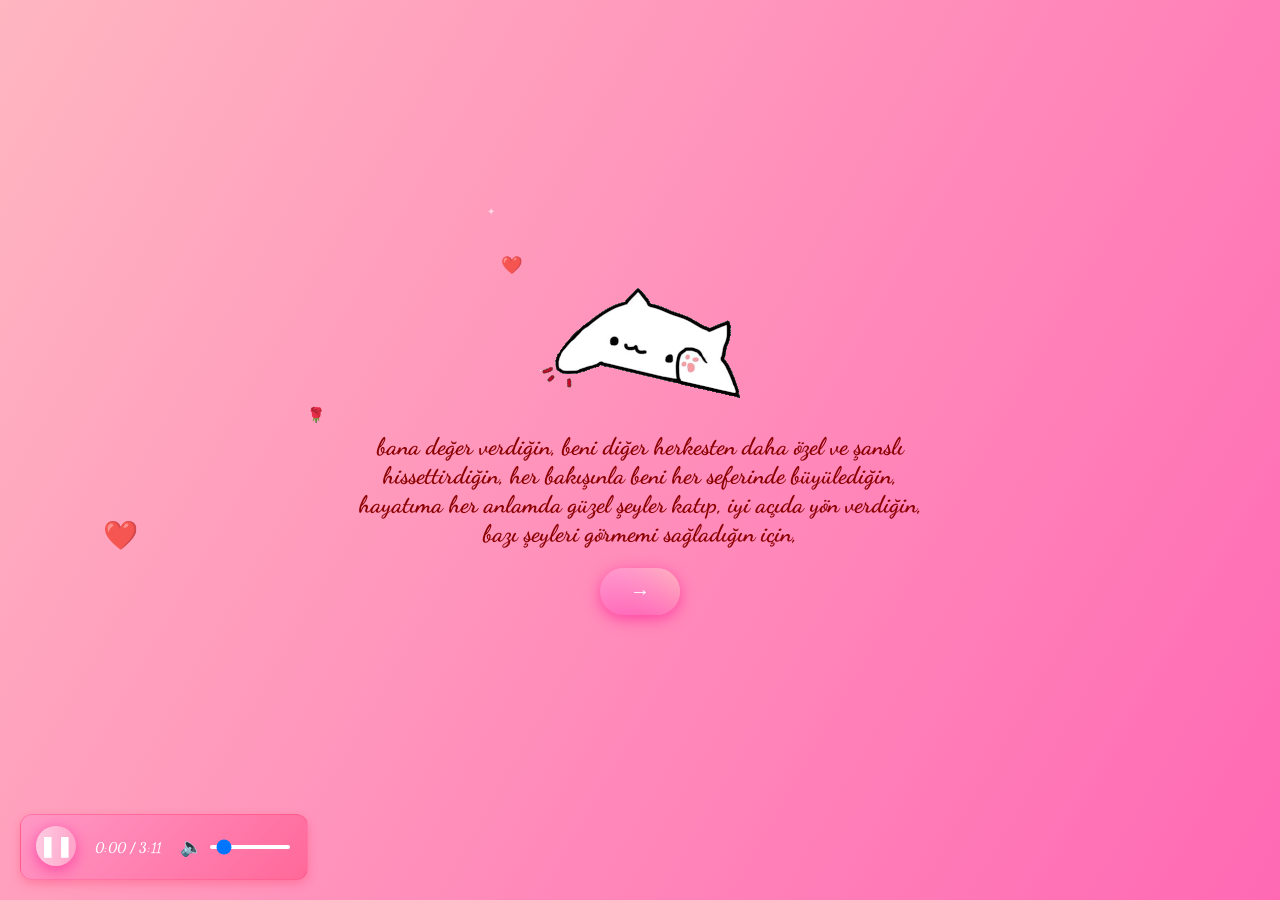
==== pages/page3.html @ d826dafc "first commit lets gooo" ====
<!DOCTYPE html>
<html>
    <head>
        <title>SENİ ÇOK SEVİYORUM</title>

        <link rel="stylesheet" href="../css/styles.css">
        <link rel="stylesheet" href="../css/buttons.css">
        <link rel="stylesheet" href="../music-player/music-player.css">
        <link rel="stylesheet" href="../heart-rose-star/heart-rose-star.css">
        
        <link href="https://fonts.googleapis.com/css2?family=Dancing+Script:wght@700&display=swap" rel="stylesheet">
    </head>

    <body>
        <div class="hearts-container"></div>
        <div class="roses-container"></div>
        <div class="stars-container"></div>

        <img src="../gifs/cat-paws.gif">

        <h2> 
            bana değer verdiğin, beni diğer herkesten daha özel ve şanslı hissettirdiğin, her bakışınla beni her seferinde büyülediğin, hayatıma her anlamda güzel şeyler katıp, iyi açıda yön verdiğin, bazı şeyleri görmemi sağladığın için,
        </h2>

        <a href="page4.html">
            <button>→</button>
        </a>

        <div id="music-player">
            <button id="play-pause-btn">❚❚</button>
            <p id="music-info">00:00 / 00:00</p>
            <div class="volume-control">
                <span id="volume-icon">🔊</span>
                <input type="range" id="volume-slider" min="0" max="1" step="0.05">
            </div>
        </div>

        <audio id="bg-music" loop>
            <source src="../music-player/songs/enhypen-brought-the-heat-back.mp3" type="audio/mp3">
        </audio>
        
        <script src="../music-player/music-player.js"></script> 
        <script src="../heart-rose-star/heart-rose-star.js"></script>
    </body>
</html>
---- css/styles.css ----
body {
    display: flex;
    flex-direction: column;
    justify-content: center;
    align-items: center;
    height: 100vh;
    text-align: center;
    background: linear-gradient(120deg, #ffb6c1, #ff69b4);
    margin: 0;
    font-family: 'Dancing Script', cursive;
    position: relative;
    overflow: hidden;
}

h1,
h2 {
    font-size: 1.5rem;
    max-width: 600px;
    color: #8b0000;
    font-weight: bold;
    text-align: center;
    margin-bottom: 20px;
}

h3 {
    max-width: 600px;
    color: #8b0000;
    font-weight: bold;
    text-align: center;
    margin-bottom: 20px;
}

.header {
    font-size: 3rem;
    font-weight: bold;
    text-shadow: 2px 2px 5px rgba(255, 0, 0, 0.4);
    color: #b3003b;
    animation: heartbeat 1.5s infinite alternate;
}

@keyframes heartbeat {
    0% { transform: scale(1); }
    100% { transform: scale(1.1); }
}

.images {
    display: flex;
    justify-content: center;
    align-items: center;
    gap: 20px;
    margin-bottom: 20px;
}

.images img {
    max-width: 300px;
    border-radius: 20px;
    margin-bottom: 20px;
    animation: fadeIn 2s ease-in-out;
}
---- css/buttons.css ----
button {
    padding: 12px 30px;
    font-size: 20px;
    font-weight: bold;
    border: none;
    background: linear-gradient(45deg, #ff1493, #ff69b4, #ffb6c1);
    color: white;
    cursor: pointer;
    border-radius: 50px;
    transition: all 0.3s ease-in-out;
    box-shadow: 0 4px 15px rgba(255, 20, 147, 0.6);
    position: relative;
    overflow: hidden;
}

button::before {
    content: "";
    position: absolute;
    top: 0;
    left: -100%;
    width: 200%;
    height: 100%;
    background: linear-gradient(90deg, rgba(255,255,255,0) 0%, rgba(255,255,255,0.4) 50%, rgba(255,255,255,0) 100%);
    transition: all 0.6s ease-out;
}

button:hover {
    background: linear-gradient(45deg, #ff69b4, #ff1493);
    transform: scale(1.1);
    box-shadow: 0 6px 20px rgba(255, 20, 147, 0.8);
}

button:hover::before {
    left: 100%;
}

button:active {
    transform: scale(1);
    box-shadow: 0 3px 10px rgba(255, 20, 147, 0.5);
}

.buttons {
    display: flex;
    gap: 50px;
    position: relative;
    justify-content: center;
    align-items: center;
}

#noButton {
    background: linear-gradient(45deg, #8b0000, #ff0000);
    color: white;
    box-shadow: 0 4px 15px rgba(139, 0, 0, 0.6);
}
---- music-player/music-player.css ----
#music-player {
    position: fixed;
    bottom: 20px;
    left: 20px;
    background: linear-gradient(135deg, rgba(255, 150, 200, 0.8), rgba(255, 100, 150, 0.9));
    padding: 12px 15px;
    border-radius: 12px;
    display: flex;
    flex-direction: row;
    align-items: center;
    box-shadow: 0 4px 10px rgba(255, 50, 100, 0.3);
    backdrop-filter: blur(5px);
    border: 1px solid rgba(255, 50, 100, 0.3);
}

#music-info {
    font-size: 14px;
    font-weight: bold;
    color: white;
    margin: 0 12px;
    min-width: 80px;
}

#play-pause-btn {
    font-size: 20px;
    border: none;
    background: none;
    color: white;
    cursor: pointer;
    padding: 6px;
    transition: transform 0.2s ease-in-out;

    /* Center the icon perfectly */
    display: flex;
    align-items: center;
    justify-content: center;

    border-radius: 50%;
    width: 40px;
    height: 40px;
    background: rgba(255, 255, 255, 0.2);

    /* Fix the vertical alignment */
    line-height: 1; 
    transform: translateY(-1px);
}

#play-pause-btn:hover {
    transform: scale(1.2) translateY(-1px);
    background: rgba(255, 255, 255, 0.3);
}

/* Volume control */
.volume-control {
    display: flex;
    align-items: center;
    gap: 6px;
}

#volume-icon {
    font-size: 18px;
    color: white;
    cursor: pointer;
    transition: transform 0.2s ease-in-out;
}

#volume-icon:hover {
    transform: scale(1.2);
}

#volume-slider {
    width: 80px;
    height: 4px;
    -webkit-appearance: none;
    background: white;
    border-radius: 5px;
    outline: none;
    transition: 0.3s;
}

#volume-slider:hover {
    height: 6px;
}
---- heart-rose-star/heart-rose-star.css ----
.hearts-container, .roses-container, .stars-container {
    position: absolute;
    width: 100%;
    height: 100vh;
    overflow: hidden;
    pointer-events: none;
}

.heart, .rose, .star {
    position: absolute;
    font-size: 20px;
    opacity: 0.8;
    animation: floatUp 4s linear infinite;
}

.star {
    color: white;
    font-size: 10px;
    opacity: 0.6;
    animation: twinkle 1.5s infinite alternate;
}

@keyframes floatUp {
    0% {
        transform: translateY(100vh) scale(0.5);
        opacity: 0.8;
    }
    50% {
        opacity: 1;
    }
    100% {
        transform: translateY(-10vh) scale(1.2);
        opacity: 0;
    }
}

@keyframes twinkle {
    0% { opacity: 0.3; transform: scale(0.8); }
    100% { opacity: 1; transform: scale(1.2); }
}
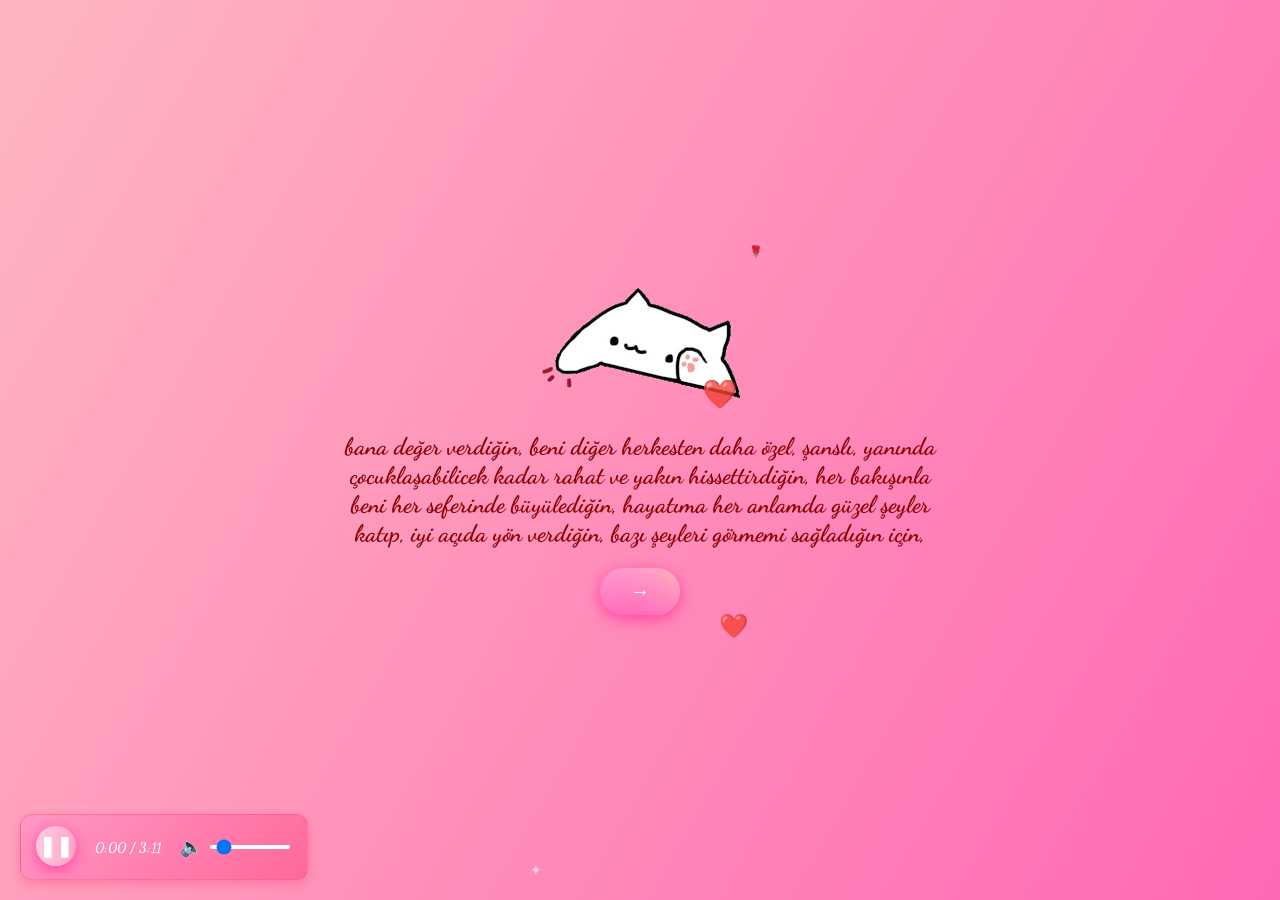
==== commit d39223ef: "text update on page3.html" ====
--- a/pages/page3.html
+++ b/pages/page3.html
@@ -19,7 +19,7 @@
         <img src="../gifs/cat-paws.gif">
 
         <h2> 
-            bana değer verdiğin, beni diğer herkesten daha özel ve şanslı hissettirdiğin, her bakışınla beni her seferinde büyülediğin, hayatıma her anlamda güzel şeyler katıp, iyi açıda yön verdiğin, bazı şeyleri görmemi sağladığın için,
+            bana değer verdiğin, beni diğer herkesten daha özel, şanslı, yanında çocuklaşabilicek kadar rahat ve yakın hissettirdiğin, her bakışınla beni her seferinde büyülediğin, hayatıma her anlamda güzel şeyler katıp, iyi açıda yön verdiğin, bazı şeyleri görmemi sağladığın için,
         </h2>
 
         <a href="page4.html">
@@ -42,4 +42,4 @@
         <script src="../music-player/music-player.js"></script> 
         <script src="../heart-rose-star/heart-rose-star.js"></script>
     </body>
-</html>+</html>
